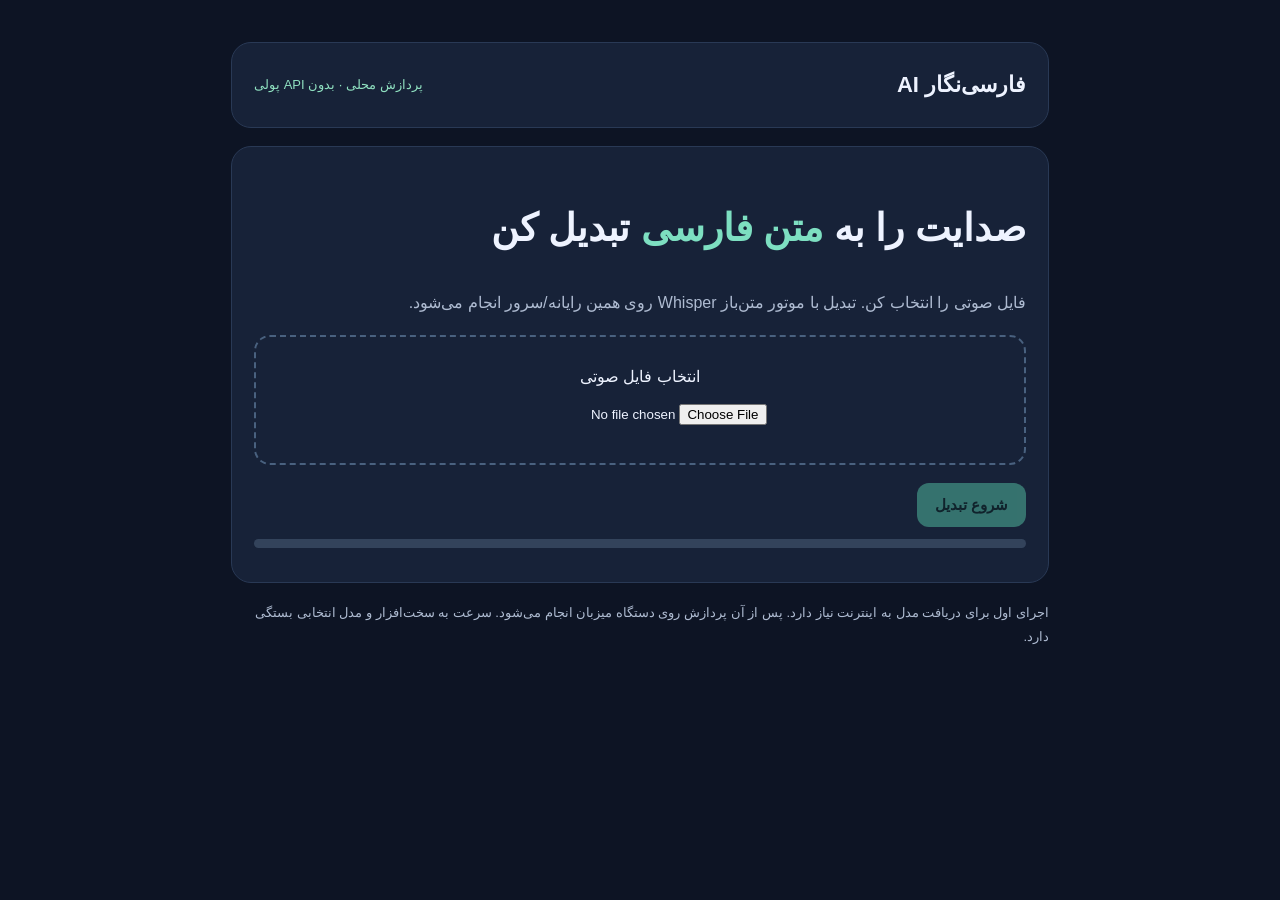
==== farsinegar-ai/templates/index.html @ ce5b5b39 "Add Persian RTL interface for local Whisper transcription" ====
<!doctype html>
<html lang="fa" dir="rtl"><head><meta charset="utf-8"><meta name="viewport" content="width=device-width,initial-scale=1"><meta name="theme-color" content="#10182b"><title>فارسی‌نگار AI</title>
<style>
*{box-sizing:border-box}body{margin:0;background:#0d1424;color:#eef3ff;font-family:Tahoma,Arial,sans-serif;line-height:1.8}.wrap{max-width:850px;margin:auto;padding:24px 16px}.top,.panel{background:#172238;border:1px solid #293955;border-radius:20px;padding:22px;margin:18px 0}.top{display:flex;justify-content:space-between;gap:10px;align-items:center}.brand{font-size:22px;font-weight:bold}.tag{color:#8fe0c0;font-size:13px}h1{font-size:clamp(25px,5vw,38px);line-height:1.5}h1 span{color:#7ddfc1}.muted{color:#aebbd1}.drop{display:block;border:2px dashed #49617f;border-radius:16px;padding:26px;text-align:center;margin:18px 0;cursor:pointer}.drop input{display:block;margin:12px auto}button{border:0;border-radius:12px;padding:13px 18px;background:#5bd3b0;color:#09251e;font-weight:bold;font-size:15px;cursor:pointer}button:disabled{opacity:.45}.actions{display:flex;flex-wrap:wrap;gap:9px;margin-top:12px}.actions button{background:#344865;color:#fff}textarea{width:100%;min-height:300px;border-radius:12px;border:1px solid #435574;background:#0d1729;color:#fff;padding:15px;font:16px/2 Tahoma;direction:rtl}.bar{height:9px;background:#33435b;border-radius:9px;overflow:hidden;margin:12px 0}.bar span{display:block;height:100%;width:0;background:#5bd3b0}.hidden{display:none}.err{color:#ffb5b5}.small{font-size:13px;color:#aebbd1}@media(max-width:520px){.top{align-items:flex-start;flex-direction:column}.wrap{padding:12px}}
</style></head><body><main class="wrap"><header class="top"><div class="brand">فارسی‌نگار AI</div><div class="tag">پردازش محلی · بدون API پولی</div></header>
<section class="panel"><h1>صدایت را به <span>متن فارسی</span> تبدیل کن</h1><p class="muted">فایل صوتی را انتخاب کن. تبدیل با موتور متن‌باز Whisper روی همین رایانه/سرور انجام می‌شود.</p>
<label class="drop">انتخاب فایل صوتی<input id="audio" type="file" accept="audio/*,.mp3,.wav,.m4a,.mp4,.ogg,.flac"></label><button id="go" disabled>شروع تبدیل</button><div id="status" class="muted"></div><div class="bar"><span id="fill"></span></div><div id="err" class="err"></div></section>
<section id="result" class="panel hidden"><h2>متن پیاده‌سازی‌شده</h2><textarea id="text"></textarea><div class="actions"><button id="copy">کپی متن</button><button id="txt">دریافت TXT</button><button id="word">دریافت Word</button><button id="pdf">دریافت PDF</button></div></section>
<p class="small">اجرای اول برای دریافت مدل به اینترنت نیاز دارد. پس از آن پردازش روی دستگاه میزبان انجام می‌شود. سرعت به سخت‌افزار و مدل انتخابی بستگی دارد.</p></main>
<script>
const $=id=>document.getElementById(id);let file=null,job=null;
$('audio').onchange=e=>{file=e.target.files[0];$('go').disabled=!file};
$('go').onclick=()=>{if(!file)return;$('go').disabled=true;$('err').textContent='';$('status').textContent='در حال بارگذاری فایل…';let f=new FormData();f.append('audio',file);let x=new XMLHttpRequest();x.open('POST','/api/transcribe');x.upload.onprogress=e=>{if(e.lengthComputable){let p=Math.round(e.loaded/e.total*100);$('fill').style.width=p+'%';$('status').textContent='بارگذاری فایل: '+p+'٪'}};x.onload=()=>{let d=JSON.parse(x.responseText||'{}');if(x.status>=400){$('err').textContent=d.error||'خطا';$('go').disabled=false;return}job=d.job_id;poll()};x.onerror=()=>{$('err').textContent='ارتباط با سرور قطع شد';$('go').disabled=false};x.send(f)};
async function poll(){try{let r=await fetch('/api/status/'+job),d=await r.json();$('status').textContent=d.message||'در حال پردازش';$('fill').style.width=(d.progress||0)+'%';if(d.transcript)$('text').value=d.transcript;if(d.state==='done'){$('result').classList.remove('hidden');$('go').disabled=false;return}if(d.state==='error'){$('err').textContent=d.message;$('go').disabled=false;return}setTimeout(poll,1600)}catch(e){$('err').textContent='خطا در دریافت وضعیت';$('go').disabled=false}}
$('copy').onclick=()=>navigator.clipboard.writeText($('text').value);
$('txt').onclick=()=>{let a=document.createElement('a'),u=URL.createObjectURL(new Blob(['\ufeff',$('text').value],{type:'text/plain;charset=utf-8'}));a.href=u;a.download='transcript.txt';a.click();URL.revokeObjectURL(u)};
$('word').onclick=async()=>{let r=await fetch('/api/export/docx',{method:'POST',headers:{'Content-Type':'application/json'},body:JSON.stringify({text:$('text').value})});if(!r.ok){$('err').textContent='ساخت Word ناموفق بود';return}let b=await r.blob(),u=URL.createObjectURL(b),a=document.createElement('a');a.href=u;a.download='transcript.docx';a.click();URL.revokeObjectURL(u)};
$('pdf').onclick=()=>window.print();
</script></body></html>
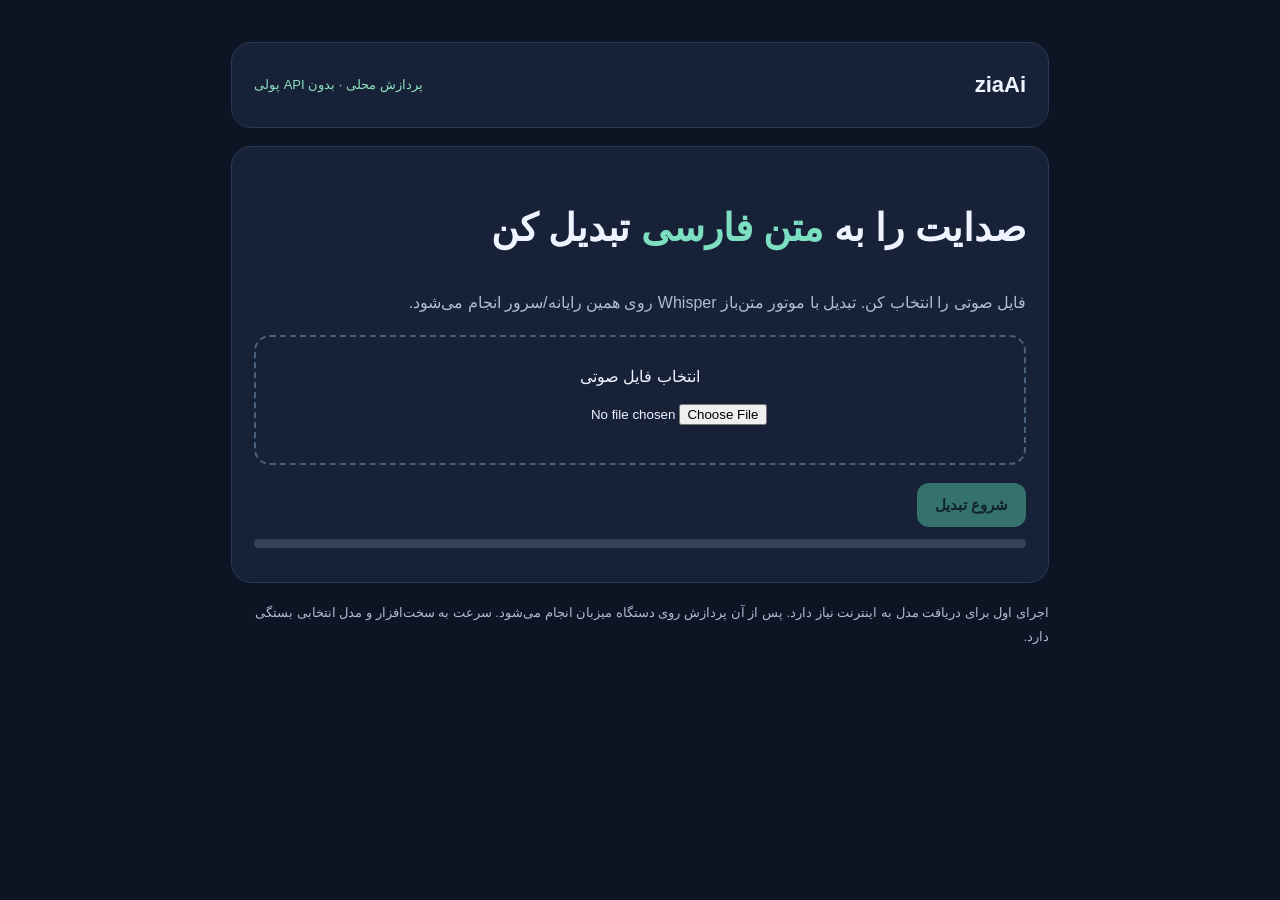
==== commit 5cde80da: "Rename website branding to ziaAi" ====
--- a/farsinegar-ai/templates/index.html
+++ b/farsinegar-ai/templates/index.html
@@ -1,8 +1,8 @@
 <!doctype html>
-<html lang="fa" dir="rtl"><head><meta charset="utf-8"><meta name="viewport" content="width=device-width,initial-scale=1"><meta name="theme-color" content="#10182b"><title>فارسی‌نگار AI</title>
+<html lang="fa" dir="rtl"><head><meta charset="utf-8"><meta name="viewport" content="width=device-width,initial-scale=1"><meta name="theme-color" content="#10182b"><title>ziaAi</title>
 <style>
 *{box-sizing:border-box}body{margin:0;background:#0d1424;color:#eef3ff;font-family:Tahoma,Arial,sans-serif;line-height:1.8}.wrap{max-width:850px;margin:auto;padding:24px 16px}.top,.panel{background:#172238;border:1px solid #293955;border-radius:20px;padding:22px;margin:18px 0}.top{display:flex;justify-content:space-between;gap:10px;align-items:center}.brand{font-size:22px;font-weight:bold}.tag{color:#8fe0c0;font-size:13px}h1{font-size:clamp(25px,5vw,38px);line-height:1.5}h1 span{color:#7ddfc1}.muted{color:#aebbd1}.drop{display:block;border:2px dashed #49617f;border-radius:16px;padding:26px;text-align:center;margin:18px 0;cursor:pointer}.drop input{display:block;margin:12px auto}button{border:0;border-radius:12px;padding:13px 18px;background:#5bd3b0;color:#09251e;font-weight:bold;font-size:15px;cursor:pointer}button:disabled{opacity:.45}.actions{display:flex;flex-wrap:wrap;gap:9px;margin-top:12px}.actions button{background:#344865;color:#fff}textarea{width:100%;min-height:300px;border-radius:12px;border:1px solid #435574;background:#0d1729;color:#fff;padding:15px;font:16px/2 Tahoma;direction:rtl}.bar{height:9px;background:#33435b;border-radius:9px;overflow:hidden;margin:12px 0}.bar span{display:block;height:100%;width:0;background:#5bd3b0}.hidden{display:none}.err{color:#ffb5b5}.small{font-size:13px;color:#aebbd1}@media(max-width:520px){.top{align-items:flex-start;flex-direction:column}.wrap{padding:12px}}
-</style></head><body><main class="wrap"><header class="top"><div class="brand">فارسی‌نگار AI</div><div class="tag">پردازش محلی · بدون API پولی</div></header>
+</style></head><body><main class="wrap"><header class="top"><div class="brand">ziaAi</div><div class="tag">پردازش محلی · بدون API پولی</div></header>
 <section class="panel"><h1>صدایت را به <span>متن فارسی</span> تبدیل کن</h1><p class="muted">فایل صوتی را انتخاب کن. تبدیل با موتور متن‌باز Whisper روی همین رایانه/سرور انجام می‌شود.</p>
 <label class="drop">انتخاب فایل صوتی<input id="audio" type="file" accept="audio/*,.mp3,.wav,.m4a,.mp4,.ogg,.flac"></label><button id="go" disabled>شروع تبدیل</button><div id="status" class="muted"></div><div class="bar"><span id="fill"></span></div><div id="err" class="err"></div></section>
 <section id="result" class="panel hidden"><h2>متن پیاده‌سازی‌شده</h2><textarea id="text"></textarea><div class="actions"><button id="copy">کپی متن</button><button id="txt">دریافت TXT</button><button id="word">دریافت Word</button><button id="pdf">دریافت PDF</button></div></section>
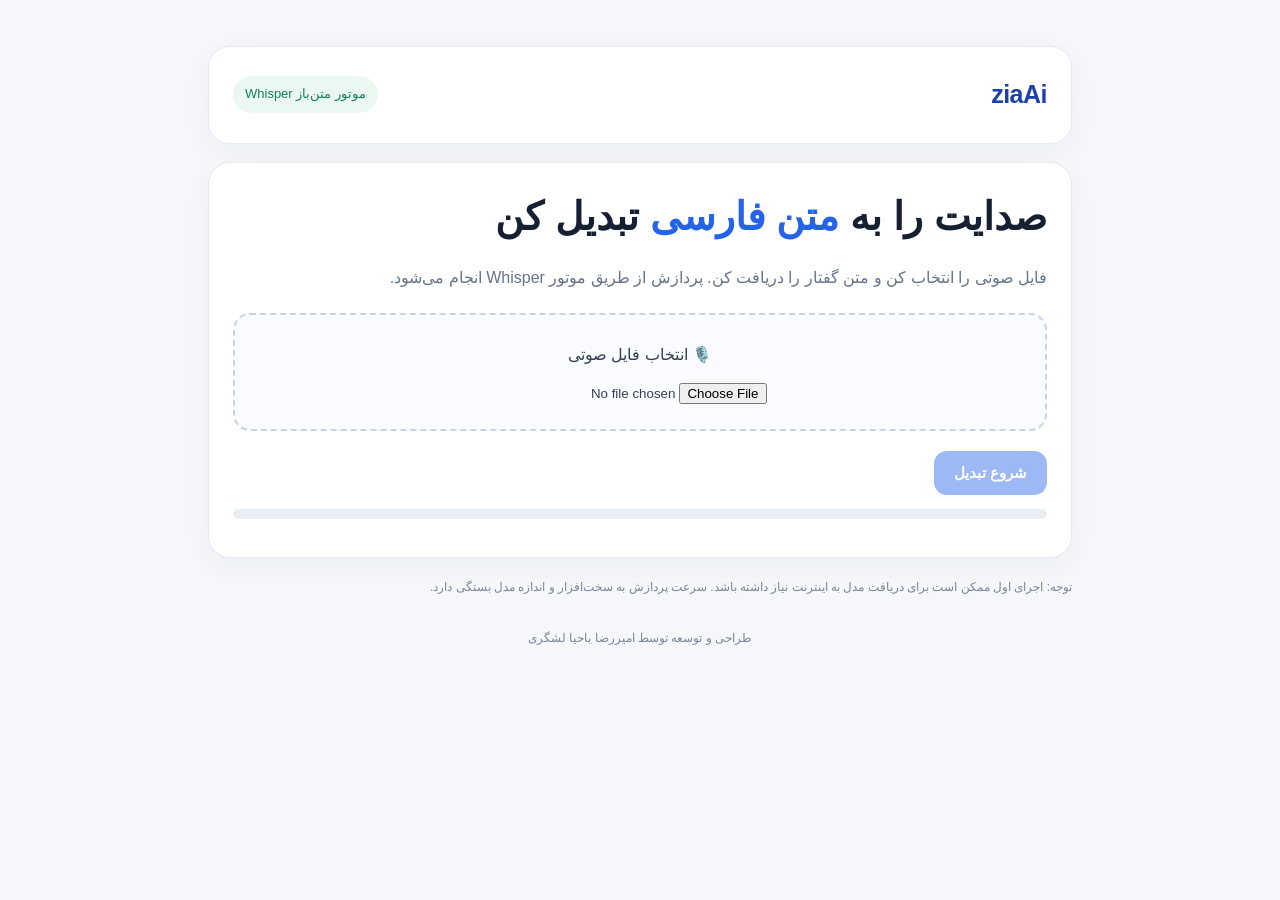
==== commit 5866f515: "Refresh ziaAi interface with white responsive design and requested credit" ====
--- a/farsinegar-ai/templates/index.html
+++ b/farsinegar-ai/templates/index.html
@@ -1,19 +1,57 @@
 <!doctype html>
-<html lang="fa" dir="rtl"><head><meta charset="utf-8"><meta name="viewport" content="width=device-width,initial-scale=1"><meta name="theme-color" content="#10182b"><title>ziaAi</title>
+<html lang="fa" dir="rtl">
+<head>
+<meta charset="utf-8"><meta name="viewport" content="width=device-width,initial-scale=1">
+<meta name="theme-color" content="#ffffff"><title>ziaAi | تبدیل گفتار به متن</title>
 <style>
-*{box-sizing:border-box}body{margin:0;background:#0d1424;color:#eef3ff;font-family:Tahoma,Arial,sans-serif;line-height:1.8}.wrap{max-width:850px;margin:auto;padding:24px 16px}.top,.panel{background:#172238;border:1px solid #293955;border-radius:20px;padding:22px;margin:18px 0}.top{display:flex;justify-content:space-between;gap:10px;align-items:center}.brand{font-size:22px;font-weight:bold}.tag{color:#8fe0c0;font-size:13px}h1{font-size:clamp(25px,5vw,38px);line-height:1.5}h1 span{color:#7ddfc1}.muted{color:#aebbd1}.drop{display:block;border:2px dashed #49617f;border-radius:16px;padding:26px;text-align:center;margin:18px 0;cursor:pointer}.drop input{display:block;margin:12px auto}button{border:0;border-radius:12px;padding:13px 18px;background:#5bd3b0;color:#09251e;font-weight:bold;font-size:15px;cursor:pointer}button:disabled{opacity:.45}.actions{display:flex;flex-wrap:wrap;gap:9px;margin-top:12px}.actions button{background:#344865;color:#fff}textarea{width:100%;min-height:300px;border-radius:12px;border:1px solid #435574;background:#0d1729;color:#fff;padding:15px;font:16px/2 Tahoma;direction:rtl}.bar{height:9px;background:#33435b;border-radius:9px;overflow:hidden;margin:12px 0}.bar span{display:block;height:100%;width:0;background:#5bd3b0}.hidden{display:none}.err{color:#ffb5b5}.small{font-size:13px;color:#aebbd1}@media(max-width:520px){.top{align-items:flex-start;flex-direction:column}.wrap{padding:12px}}
-</style></head><body><main class="wrap"><header class="top"><div class="brand">ziaAi</div><div class="tag">پردازش محلی · بدون API پولی</div></header>
-<section class="panel"><h1>صدایت را به <span>متن فارسی</span> تبدیل کن</h1><p class="muted">فایل صوتی را انتخاب کن. تبدیل با موتور متن‌باز Whisper روی همین رایانه/سرور انجام می‌شود.</p>
-<label class="drop">انتخاب فایل صوتی<input id="audio" type="file" accept="audio/*,.mp3,.wav,.m4a,.mp4,.ogg,.flac"></label><button id="go" disabled>شروع تبدیل</button><div id="status" class="muted"></div><div class="bar"><span id="fill"></span></div><div id="err" class="err"></div></section>
-<section id="result" class="panel hidden"><h2>متن پیاده‌سازی‌شده</h2><textarea id="text"></textarea><div class="actions"><button id="copy">کپی متن</button><button id="txt">دریافت TXT</button><button id="word">دریافت Word</button><button id="pdf">دریافت PDF</button></div></section>
-<p class="small">اجرای اول برای دریافت مدل به اینترنت نیاز دارد. پس از آن پردازش روی دستگاه میزبان انجام می‌شود. سرعت به سخت‌افزار و مدل انتخابی بستگی دارد.</p></main>
+:root{color-scheme:light;--ink:#172033;--muted:#64748b;--line:#e5eaf1;--soft:#f7f9fc;--blue:#2563eb;--blue2:#1d4ed8}
+*{box-sizing:border-box}
+body{margin:0;background:#f5f7fb;color:var(--ink);font-family:Tahoma,Arial,sans-serif;line-height:1.9}
+.wrap{max-width:900px;margin:auto;padding:28px 18px 18px}
+.top,.panel{background:#fff;border:1px solid var(--line);border-radius:22px;padding:24px;margin:18px 0;box-shadow:0 8px 28px rgba(20,35,60,.045)}
+.top{display:flex;justify-content:space-between;gap:12px;align-items:center}
+.brand{font-size:25px;font-weight:800;letter-spacing:-.5px;color:#1e40af}
+.tag{font-size:13px;color:#16805d;background:#eaf8f1;padding:6px 12px;border-radius:99px}
+h1{font-size:clamp(25px,5vw,39px);line-height:1.55;margin:0 0 10px}
+h1 span{color:var(--blue)}
+h2{margin-top:0}.muted{color:var(--muted)}
+.drop{display:block;border:2px dashed #c7d4e5;background:#f9fbff;border-radius:17px;padding:25px;text-align:center;margin:20px 0;cursor:pointer;color:#334155;transition:.2s}
+.drop:hover{border-color:var(--blue);background:#f2f6ff}
+.drop input{display:block;max-width:100%;margin:12px auto 0}
+button{border:0;border-radius:13px;padding:13px 20px;background:var(--blue);color:#fff;font-weight:bold;font-size:15px;cursor:pointer;transition:background .2s,transform .2s}
+button:hover{background:var(--blue2);transform:translateY(-1px)}
+button:disabled{opacity:.45;cursor:not-allowed;transform:none}
+.actions{display:flex;flex-wrap:wrap;gap:9px;margin-top:12px}
+.actions button{background:#eef3ff;color:#1e40af}.actions button:hover{background:#dfe9ff}
+textarea{width:100%;min-height:300px;border-radius:14px;border:1px solid #d8e0eb;background:#fff;color:var(--ink);padding:16px;font:16px/2 Tahoma;direction:rtl;outline-color:var(--blue)}
+.bar{height:10px;background:#e9eef5;border-radius:99px;overflow:hidden;margin:14px 0}
+.bar span{display:block;height:100%;width:0;background:linear-gradient(90deg,#3b82f6,#22c55e);border-radius:99px;transition:width .35s}
+.hidden{display:none}.err{color:#b91c1c}.small{font-size:12px;color:#7b8798}
+footer{text-align:center;color:#7b8798;font-size:12px;padding:16px 8px 24px}
+@media(max-width:560px){.wrap{padding:12px}.top{align-items:flex-start;flex-direction:column}.top,.panel{padding:18px;border-radius:17px}.actions button{flex:1 1 42%}}
+@media print{body{background:#fff}.top,.drop,#go,.bar,.actions,footer,.small{display:none!important}.wrap{max-width:none;padding:0}.panel{box-shadow:none;border:0;padding:0}textarea{border:0;min-height:90vh}}
+</style></head>
+<body><main class="wrap">
+<header class="top"><div class="brand">ziaAi</div><div class="tag">موتور متن‌باز Whisper</div></header>
+<section class="panel">
+<h1>صدایت را به <span>متن فارسی</span> تبدیل کن</h1>
+<p class="muted">فایل صوتی را انتخاب کن و متن گفتار را دریافت کن. پردازش از طریق موتور Whisper انجام می‌شود.</p>
+<label class="drop">🎙️ انتخاب فایل صوتی<input id="audio" type="file" accept="audio/*,.mp3,.wav,.m4a,.mp4,.ogg,.flac"></label>
+<button id="go" disabled>شروع تبدیل</button><div id="status" class="muted" aria-live="polite"></div>
+<div class="bar"><span id="fill"></span></div><div id="err" class="err"></div>
+</section>
+<section id="result" class="panel hidden"><h2>متن پیاده‌سازی‌شده</h2><textarea id="text" spellcheck="false"></textarea>
+<div class="actions"><button id="copy">کپی متن</button><button id="txt">دریافت TXT</button><button id="word">دریافت Word</button><button id="pdf">دریافت PDF</button></div></section>
+<p class="small">توجه: اجرای اول ممکن است برای دریافت مدل به اینترنت نیاز داشته باشد. سرعت پردازش به سخت‌افزار و اندازه مدل بستگی دارد.</p>
+<footer>طراحی و توسعه توسط امیررضا باحیا لشگری</footer>
+</main>
 <script>
-const $=id=>document.getElementById(id);let file=null,job=null;
-$('audio').onchange=e=>{file=e.target.files[0];$('go').disabled=!file};
-$('go').onclick=()=>{if(!file)return;$('go').disabled=true;$('err').textContent='';$('status').textContent='در حال بارگذاری فایل…';let f=new FormData();f.append('audio',file);let x=new XMLHttpRequest();x.open('POST','/api/transcribe');x.upload.onprogress=e=>{if(e.lengthComputable){let p=Math.round(e.loaded/e.total*100);$('fill').style.width=p+'%';$('status').textContent='بارگذاری فایل: '+p+'٪'}};x.onload=()=>{let d=JSON.parse(x.responseText||'{}');if(x.status>=400){$('err').textContent=d.error||'خطا';$('go').disabled=false;return}job=d.job_id;poll()};x.onerror=()=>{$('err').textContent='ارتباط با سرور قطع شد';$('go').disabled=false};x.send(f)};
-async function poll(){try{let r=await fetch('/api/status/'+job),d=await r.json();$('status').textContent=d.message||'در حال پردازش';$('fill').style.width=(d.progress||0)+'%';if(d.transcript)$('text').value=d.transcript;if(d.state==='done'){$('result').classList.remove('hidden');$('go').disabled=false;return}if(d.state==='error'){$('err').textContent=d.message;$('go').disabled=false;return}setTimeout(poll,1600)}catch(e){$('err').textContent='خطا در دریافت وضعیت';$('go').disabled=false}}
-$('copy').onclick=()=>navigator.clipboard.writeText($('text').value);
-$('txt').onclick=()=>{let a=document.createElement('a'),u=URL.createObjectURL(new Blob(['\ufeff',$('text').value],{type:'text/plain;charset=utf-8'}));a.href=u;a.download='transcript.txt';a.click();URL.revokeObjectURL(u)};
-$('word').onclick=async()=>{let r=await fetch('/api/export/docx',{method:'POST',headers:{'Content-Type':'application/json'},body:JSON.stringify({text:$('text').value})});if(!r.ok){$('err').textContent='ساخت Word ناموفق بود';return}let b=await r.blob(),u=URL.createObjectURL(b),a=document.createElement('a');a.href=u;a.download='transcript.docx';a.click();URL.revokeObjectURL(u)};
+const $=id=>document.getElementById(id);let file=null,job=null,pollTimer=null;
+$('audio').onchange=e=>{file=e.target.files[0];$('go').disabled=!file;$('result').classList.add('hidden');$('err').textContent='';$('fill').style.width='0%'};
+$('go').onclick=()=>{if(!file)return;clearTimeout(pollTimer);$('go').disabled=true;$('err').textContent='';$('status').textContent='در حال بارگذاری فایل…';$('fill').style.width='0%';let f=new FormData();f.append('audio',file);let x=new XMLHttpRequest();x.open('POST','/api/transcribe');x.upload.onprogress=e=>{if(e.lengthComputable){let p=Math.round(e.loaded/e.total*100);$('fill').style.width=Math.min(p,20)+'%';$('status').textContent='بارگذاری فایل: '+p+'٪'}};x.onload=()=>{let d={};try{d=JSON.parse(x.responseText||'{}')}catch(_){}if(x.status>=400){$('err').textContent=d.error||'خطا در دریافت فایل';$('go').disabled=false;return}job=d.job_id;poll()};x.onerror=()=>{$('err').textContent='ارتباط با سرور قطع شد';$('go').disabled=false};x.send(f)};
+async function poll(){try{let r=await fetch('/api/status/'+job),d=await r.json();$('status').textContent=d.message||'در حال پردازش';$('fill').style.width=(d.progress||0)+'%';if(d.transcript)$('text').value=d.transcript;if(d.state==='done'){$('result').classList.remove('hidden');$('go').disabled=false;return}if(d.state==='error'){$('err').textContent=d.message;$('go').disabled=false;return}pollTimer=setTimeout(poll,1400)}catch(e){$('err').textContent='خطا در دریافت وضعیت؛ اتصال را بررسی کنید';$('go').disabled=false}}
+$('copy').onclick=async()=>{try{await navigator.clipboard.writeText($('text').value);$('status').textContent='متن کپی شد'}catch(e){$('err').textContent='کپی خودکار در این مرورگر در دسترس نیست'}};
+$('txt').onclick=()=>{let a=document.createElement('a'),u=URL.createObjectURL(new Blob(['\ufeff',$('text').value],{type:'text/plain;charset=utf-8'}));a.href=u;a.download='ziaAi-transcript.txt';a.click();URL.revokeObjectURL(u)};
+$('word').onclick=async()=>{let r=await fetch('/api/export/docx',{method:'POST',headers:{'Content-Type':'application/json'},body:JSON.stringify({text:$('text').value})});if(!r.ok){$('err').textContent='ساخت Word ناموفق بود';return}let b=await r.blob(),u=URL.createObjectURL(b),a=document.createElement('a');a.href=u;a.download='ziaAi-transcript.docx';a.click();URL.revokeObjectURL(u)};
 $('pdf').onclick=()=>window.print();
 </script></body></html>
